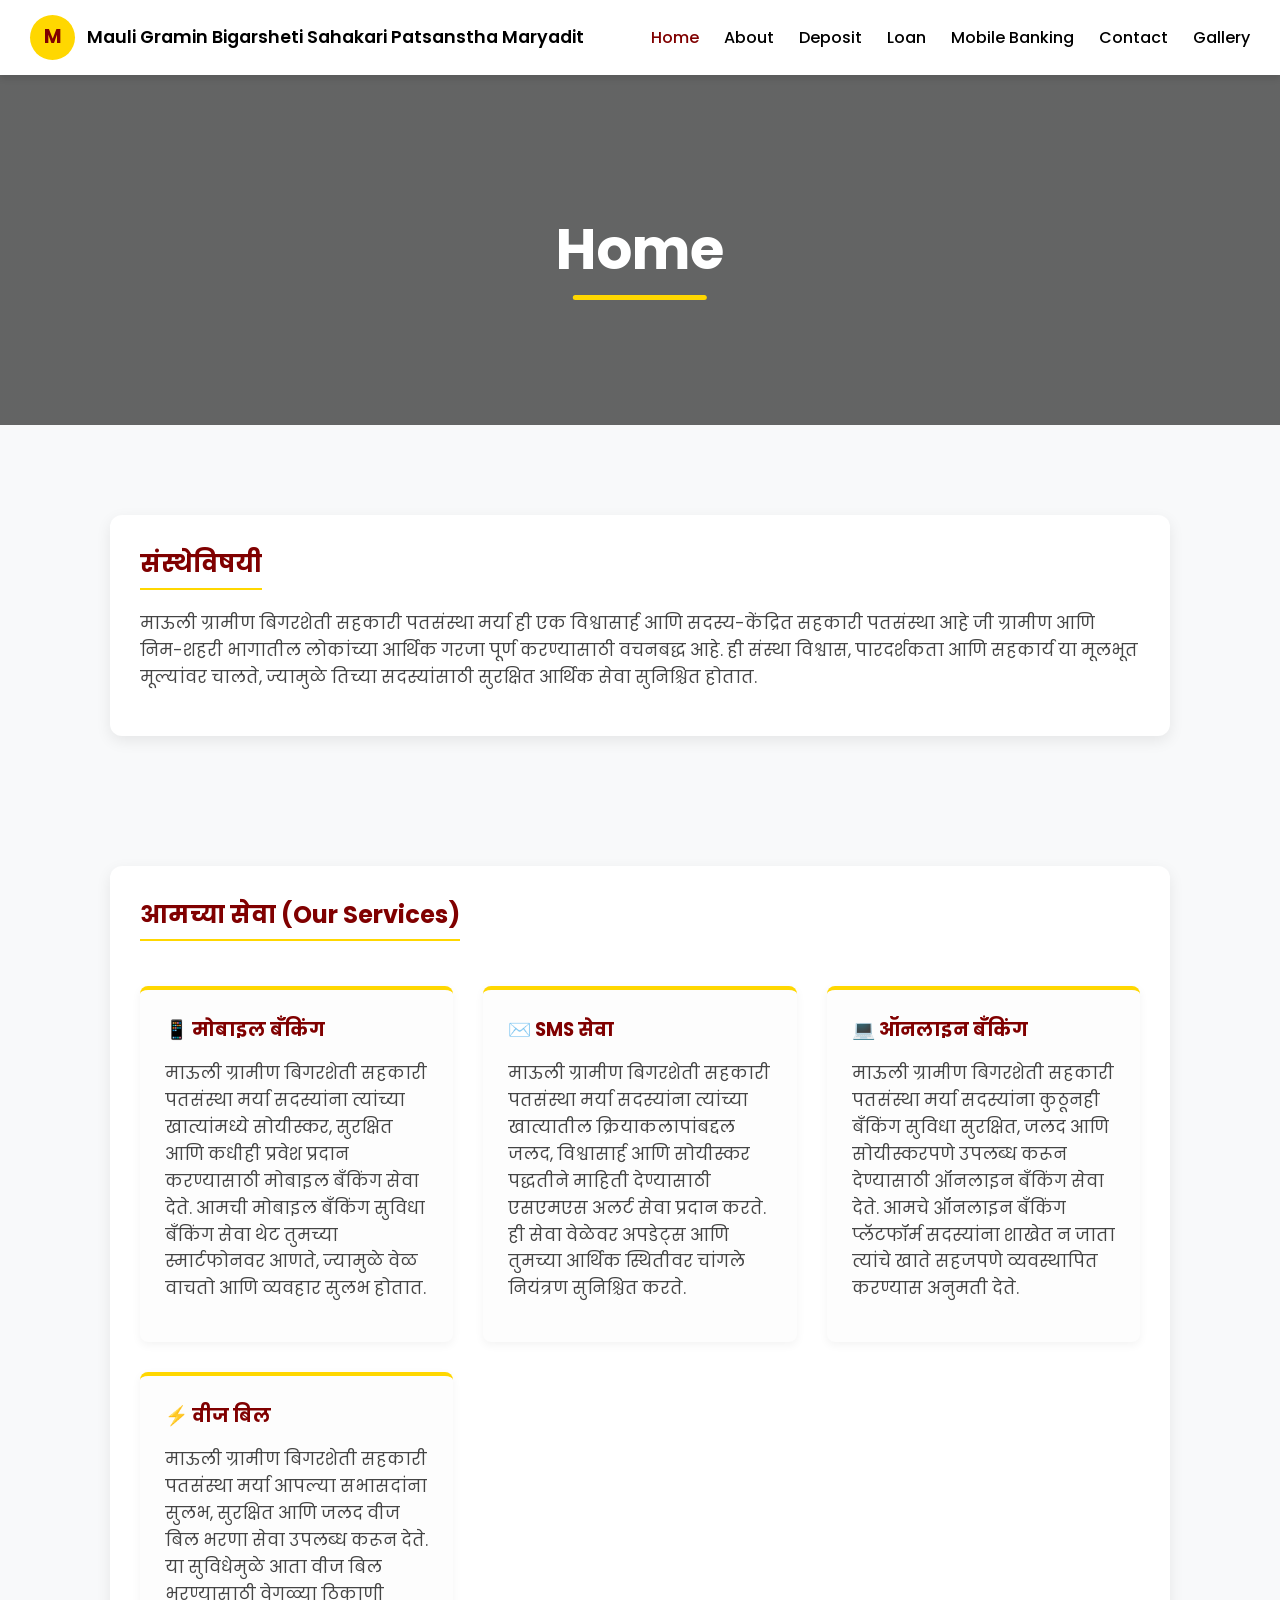
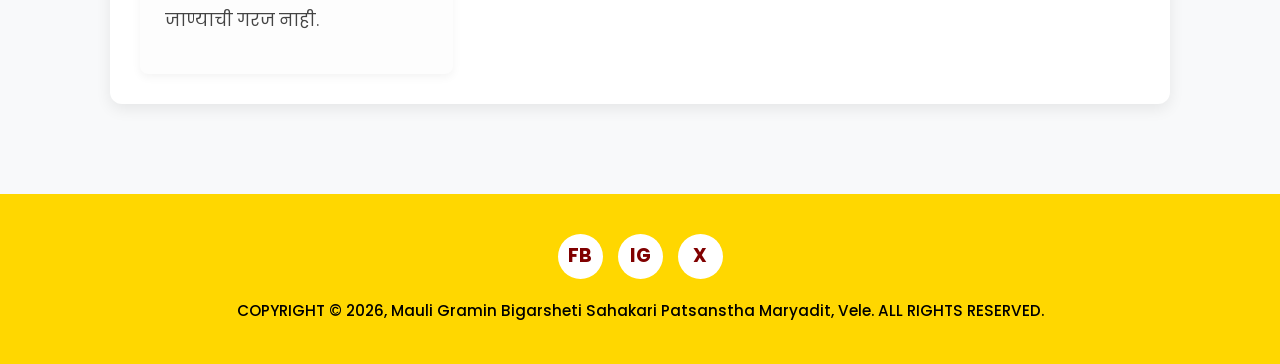
==== index.html @ 9fba1a36 "Add files via upload" ====
<!DOCTYPE html>
<html lang="mr">
<head>
    <meta charset="UTF-8">
    <meta name="viewport" content="width=device-width, initial-scale=1.0">
    <!-- Text: Page ka Title -->
    <title>Home - Mauli Gramin Bigarsheti Sahakari Patsanstha Maryadit</title>
    <link href="https://fonts.googleapis.com/css2?family=Poppins:wght@400;500;600;700&display=swap" rel="stylesheet">
    <link rel="stylesheet" href="css/style.css">
</head>
<body>

    <!-- Header / Navbar -->
    <header class="navbar">
        <div class="navbar-logo">
            <!-- Icon: Logo ka icon -->
            <div class="logo-circle">M</div>
            <!-- Text: Logo ka naam -->
            <div class="navbar-title">Mauli Gramin Bigarsheti Sahakari Patsanstha Maryadit</div>
        </div>
        <!-- Icon: Mobile menu Hamburger icon -->
        <div class="hamburger-menu" id="hamburgerMenu">&#9776;</div>
        <ul class="navbar-links" id="navLinks">
            <li><a href="index.html" class="active">Home</a></li>
            <li><a href="about.html">About</a></li>
            <li><a href="deposit.html">Deposit</a></li>
            <li><a href="loan.html">Loan</a></li>
            <li><a href="#">Mobile Banking</a></li>
            <li><a href="contact.html">Contact</a></li>
            <li><a href="#">Gallery</a></li>
        </ul>
    </header>

    <!-- Image: Hero Section ki photo yahan se change karein -->
    <section class="hero-section" style="background: linear-gradient(rgba(0,0,0,0.6), rgba(0,0,0,0.6)), url('https://images.unsplash.com/photo-1554224155-8d04cb21cd6c?auto=format&fit=crop&w=1200&q=80') center/cover no-repeat;">
        <!-- Text: Hero Section ka main title -->
        <h1 class="hero-title">Home</h1>
    </section>

    <!-- Main Content -->
    <main class="loan-container">
        
        <div class="content-section">
            <!-- Text: Section Heading -->
            <h2>संस्थेविषयी</h2>
            <!-- Text: Intro description -->
            <p>माऊली ग्रामीण बिगरशेती सहकारी पतसंस्था मर्या ही एक विश्वासार्ह आणि सदस्य-केंद्रित सहकारी पतसंस्था आहे जी ग्रामीण आणि निम-शहरी भागातील लोकांच्या आर्थिक गरजा पूर्ण करण्यासाठी वचनबद्ध आहे. ही संस्था विश्वास, पारदर्शकता आणि सहकार्य या मूलभूत मूल्यांवर चालते, ज्यामुळे तिच्या सदस्यांसाठी सुरक्षित आर्थिक सेवा सुनिश्चित होतात.</p>
        </div>

        <div class="content-section">
            <!-- Text: Services Heading -->
            <h2>आमच्या सेवा (Our Services)</h2>
            <div class="services-grid">
                
                <div class="service-card">
                    <!-- Icon & Text: Mobile Banking details -->
                    <h3>📱 मोबाइल बँकिंग</h3>
                    <p>माऊली ग्रामीण बिगरशेती सहकारी पतसंस्था मर्या सदस्यांना त्यांच्या खात्यांमध्ये सोयीस्कर, सुरक्षित आणि कधीही प्रवेश प्रदान करण्यासाठी मोबाइल बँकिंग सेवा देते. आमची मोबाइल बँकिंग सुविधा बँकिंग सेवा थेट तुमच्या स्मार्टफोनवर आणते, ज्यामुळे वेळ वाचतो आणि व्यवहार सुलभ होतात.</p>
                </div>
                
                <div class="service-card">
                    <!-- Icon & Text: SMS Banking details -->
                    <h3>✉️ SMS सेवा</h3>
                    <p>माऊली ग्रामीण बिगरशेती सहकारी पतसंस्था मर्या सदस्यांना त्यांच्या खात्यातील क्रियाकलापांबद्दल जलद, विश्वासार्ह आणि सोयीस्कर पद्धतीने माहिती देण्यासाठी एसएमएस अलर्ट सेवा प्रदान करते. ही सेवा वेळेवर अपडेट्स आणि तुमच्या आर्थिक स्थितीवर चांगले नियंत्रण सुनिश्चित करते.</p>
                </div>
                
                <div class="service-card">
                    <!-- Icon & Text: Online Banking details -->
                    <h3>💻 ऑनलाइन बँकिंग</h3>
                    <p>माऊली ग्रामीण बिगरशेती सहकारी पतसंस्था मर्या सदस्यांना कुठूनही बँकिंग सुविधा सुरक्षित, जलद आणि सोयीस्करपणे उपलब्ध करून देण्यासाठी ऑनलाइन बँकिंग सेवा देते. आमचे ऑनलाइन बँकिंग प्लॅटफॉर्म सदस्यांना शाखेत न जाता त्यांचे खाते सहजपणे व्यवस्थापित करण्यास अनुमती देते.</p>
                </div>
                
                <div class="service-card">
                    <!-- Icon & Text: Bill Payment details -->
                    <h3>⚡ वीज बिल</h3>
                    <p>माऊली ग्रामीण बिगरशेती सहकारी पतसंस्था मर्या आपल्या सभासदांना सुलभ, सुरक्षित आणि जलद वीज बिल भरणा सेवा उपलब्ध करून देते. या सुविधेमुळे आता वीज बिल भरण्यासाठी वेगळ्या ठिकाणी जाण्याची गरज नाही.</p>
                </div>
            </div>
        </div>
    </main>

    <!-- Footer -->
    <footer class="footer-section">
        <div class="social-icons">
            <!-- Yahan apna Facebook direct link dalen -->
            <a href="#" class="social-icon" title="Facebook">FB</a>
            <!-- Yahan apna Instagram direct link dalen -->
            <a href="#" class="social-icon" title="Instagram">IG</a>
            <!-- Yahan apna Twitter/Email direct link dalen -->
            <a href="#" class="social-icon" title="Twitter/X">X</a>
        </div>
        <!-- Text: Copyright text -->
        <p class="footer-text">COPYRIGHT &copy; 2026, Mauli Gramin Bigarsheti Sahakari Patsanstha Maryadit, Vele. ALL RIGHTS RESERVED.</p>
    </footer>

    <script src="js/script.js"></script>
</body>
</html>
---- css/style.css ----
/* -------------------------------------------------------------
   Global Reset - Font aur Margin set karne ke liye 
------------------------------------------------------------- */
* {
    margin: 0;
    padding: 0;
    box-sizing: border-box;
    font-family: 'Poppins', sans-serif;
}

body {
    background-color: #F8F9FA; 
    color: #333;
    line-height: 1.6;
}

/* -------------------------------------------------------------
   Navigation Bar (Header Styling)
------------------------------------------------------------- */
.navbar {
    display: flex;
    justify-content: space-between;
    align-items: center;
    padding: 15px 30px;
    background-color: #ffffff;
    position: sticky; 
    top: 0;
    z-index: 1000;
    box-shadow: 0 4px 6px rgba(0,0,0,0.1);
}

.navbar-logo {
    display: flex;
    align-items: center;
    gap: 12px; 
}

.logo-circle {
    width: 45px;
    height: 45px;
    background-color: #FFD700;
    border-radius: 50%;
    display: flex;
    justify-content: center;
    align-items: center;
    font-weight: bold;
    font-size: 1.2rem;
    color: #800000; 
}

.navbar-title {
    font-size: 1.1rem;
    font-weight: 600;
    color: #000;
}

.navbar-links {
    display: flex;
    gap: 25px;
    list-style: none; 
}

.navbar-links li a {
    text-decoration: none; 
    color: #000;
    font-weight: 500;
    transition: color 0.3s ease; 
}

.navbar-links li a.active,
.navbar-links li a:hover {
    color: #800000; 
}

.hamburger-menu {
    display: none; 
    cursor: pointer;
    font-size: 1.8rem;
}

/* -------------------------------------------------------------
   Hero Section (Top Banner)
------------------------------------------------------------- */
.hero-section {
    height: 350px;
    display: flex;
    justify-content: center;
    align-items: center;
    text-align: center;
}

.hero-title {
    color: #fff;
    font-size: 3.5rem;
    position: relative;
    display: inline-block;
}

.hero-title::after {
    content: '';
    position: absolute;
    left: 50%;
    transform: translateX(-50%);
    bottom: -5px;
    width: 80%;
    height: 5px;
    background-color: #FFD700; 
    border-radius: 5px;
}

/* -------------------------------------------------------------
   Main/General Generic Content Containers (About/Deposit/Home)
------------------------------------------------------------- */
.content-section {
    max-width: 1100px;
    margin: 40px auto;
    padding: 30px;
    background: #fff;
    border-radius: 12px;
    box-shadow: 0 5px 15px rgba(0,0,0,0.08); /* 3D Box Shadow */
}
.content-section h2 { 
    margin-bottom: 20px; 
    color: #800000; 
    border-bottom: 2px solid #FFD700;
    display: inline-block;
    padding-bottom: 5px;
}
.content-section p { 
    margin-bottom: 15px; 
    color: #444; 
    font-size: 1.05rem;
}
.content-section ul { 
    padding-left: 20px; 
    margin-bottom: 20px; 
    color: #555; 
    display: flex; 
    flex-direction: column; 
    gap: 12px; 
}
.content-section ul li strong { color: #800000; }

/* Tables (Board of Directors) */
.table-responsive {
    overflow-x: auto;
}
.director-table {
    width: 100%;
    border-collapse: collapse;
    margin-top: 15px;
}
.director-table th, .director-table td {
    padding: 12px;
    border: 1px solid #ddd;
    text-align: left;
}
.director-table th {
    background-color: #FFD700;
    color: #800000;
}

/* Contact Form */
.contact-form {
    display: flex;
    flex-direction: column;
    gap: 15px;
    margin-top: 20px;
}
.form-group {
    display: flex;
    flex-direction: column;
}
.form-group label {
    margin-bottom: 5px;
    font-weight: 500;
    color: #333;
}
.form-group input, .form-group textarea {
    padding: 10px;
    border: 1px solid #ddd;
    border-radius: 5px;
    font-family: inherit;
}
.contact-form button {
    background-color: #800000;
    color: #fff;
    border: none;
    padding: 12px;
    border-radius: 5px;
    cursor: pointer;
    font-weight: bold;
    transition: background 0.3s;
}
.contact-form button:hover {
    background-color: #600000;
}

/* Grid layout for features/services on Home/Deposit */
.services-grid {
    display: grid;
    grid-template-columns: repeat(auto-fit, minmax(250px, 1fr));
    gap: 30px;
    margin-top: 25px;
}
.service-card {
    background: #fdfdfd;
    padding: 25px;
    border-top: 4px solid #FFD700;
    border-radius: 8px;
    box-shadow: 0 3px 10px rgba(0,0,0,0.05);
    transition: transform 0.3s;
}
.service-card:hover {
    transform: translateY(-5px);
}
.service-card h3 { color: #800000; margin-bottom: 15px; }

/* Contact specific styling */
.contact-grid {
    display: grid;
    grid-template-columns: 1fr 1fr;
    gap: 40px;
    margin-top: 20px;
}
.contact-item h3 { 
    color: #800000; 
    margin-bottom: 10px;
}

/* -------------------------------------------------------------
   Loan Category Cards (Images + Accodions)
------------------------------------------------------------- */
.loan-container {
    max-width: 1100px;
    margin: 50px auto; 
    padding: 0 20px;
    display: flex;
    flex-direction: column;
    gap: 50px; 
}

.loan-card {
    display: flex;
    background: #fff;
    border-radius: 12px;
    overflow: hidden;
    box-shadow: 0 5px 15px rgba(0,0,0,0.08); 
}

.loan-card.reverse {
    flex-direction: row-reverse;
}

.loan-image {
    flex: 1;
    min-height: 300px;
    background-color: #e0e0e0; 
}

.loan-image img {
    width: 100%;
    height: 100%;
    object-fit: cover;
}

.loan-content {
    flex: 1;
    padding: 40px;
    display: flex;
    flex-direction: column;
    justify-content: center;
}

.loan-content h2 {
    color: #800000; 
    margin-bottom: 15px;
    font-size: 2rem;
    line-height: 1.3;
}

.loan-content p {
    margin-bottom: 25px;
    color: #555;
    font-size: 1.05rem;
}

/* -------------------------------------------------------------
   Accordions (Tabbing System jaha niyam aur text khulte han)
------------------------------------------------------------- */
.accordion {
    border: 1px solid #e0e0e0;
    border-radius: 6px;
    margin-bottom: 15px;
    overflow: hidden;
}

.accordion-header {
    background-color: #f9f9f9;
    padding: 15px 20px;
    cursor: pointer;
    font-weight: 600;
    font-size: 1.05rem;
    display: flex;
    justify-content: space-between;
    align-items: center;
    user-select: none; 
    transition: background 0.3s;
}

.accordion-header:hover {
    background-color: #f1f1f1;
}

.accordion-header span {
    transition: transform 0.3s ease;
}

.accordion-header.active span {
    transform: rotate(180deg);
}

.accordion-body {
    padding: 0 20px; 
    max-height: 0; 
    overflow: hidden;
    transition: max-height 0.4s ease, padding 0.4s ease;
    background-color: #fff;
    color: #444;
}

.accordion-body.active {
    padding: 20px;
    max-height: 2000px; 
    border-top: 1px solid #e0e0e0;
}

.accordion-body ol, .accordion-body ul {
    padding-left: 20px;
    display: flex;
    flex-direction: column;
    gap: 8px; 
}

/* -------------------------------------------------------------
   Footer (Bottom part)
------------------------------------------------------------- */
.footer-section {
    background-color: #FFD700;
    text-align: center;
    padding: 40px 20px;
    margin-top: 30px;
}

.social-icons {
    display: flex;
    justify-content: center;
    gap: 15px;
    margin-bottom: 20px;
}

.social-icon {
    width: 45px;
    height: 45px;
    background-color: #fff;
    color: #800000;
    border-radius: 50%;
    display: flex;
    justify-content: center;
    align-items: center;
    text-decoration: none;
    font-weight: bold;
    font-size: 1.2rem;
    transition: transform 0.2s, box-shadow 0.2s;
}

.social-icon:hover {
    transform: translateY(-3px);
    box-shadow: 0 4px 8px rgba(0,0,0,0.2);
}

.footer-text {
    color: #000;
    font-size: 0.95rem;
    font-weight: 500;
}

/* -------------------------------------------------------------
   Responsive Design (Phones/Tablets)
------------------------------------------------------------- */
@media (max-width: 900px) {
    .navbar {
        padding: 15px 20px;
    }
    .navbar-links {
        display: none; 
        flex-direction: column;
        position: absolute;
        top: 75px; 
        left: 0;
        width: 100%;
        background-color: #fff;
        box-shadow: 0 4px 6px rgba(0,0,0,0.1);
        padding: 20px 0;
    }
    .navbar-links.show {
        display: flex;
    }
    .navbar-links li {
        text-align: center;
    }
    .hamburger-menu {
        display: block; 
    }
    .navbar-title {
        font-size: 0.9rem; 
    }
    .hero-title {
        font-size: 2.5rem;
    }
    .loan-card, .loan-card.reverse {
        flex-direction: column;
    }
    .loan-image {
        min-height: 250px;
    }
    .loan-container {
        gap: 30px;
    }
    .contact-grid {
        grid-template-columns: 1fr;
    }
}
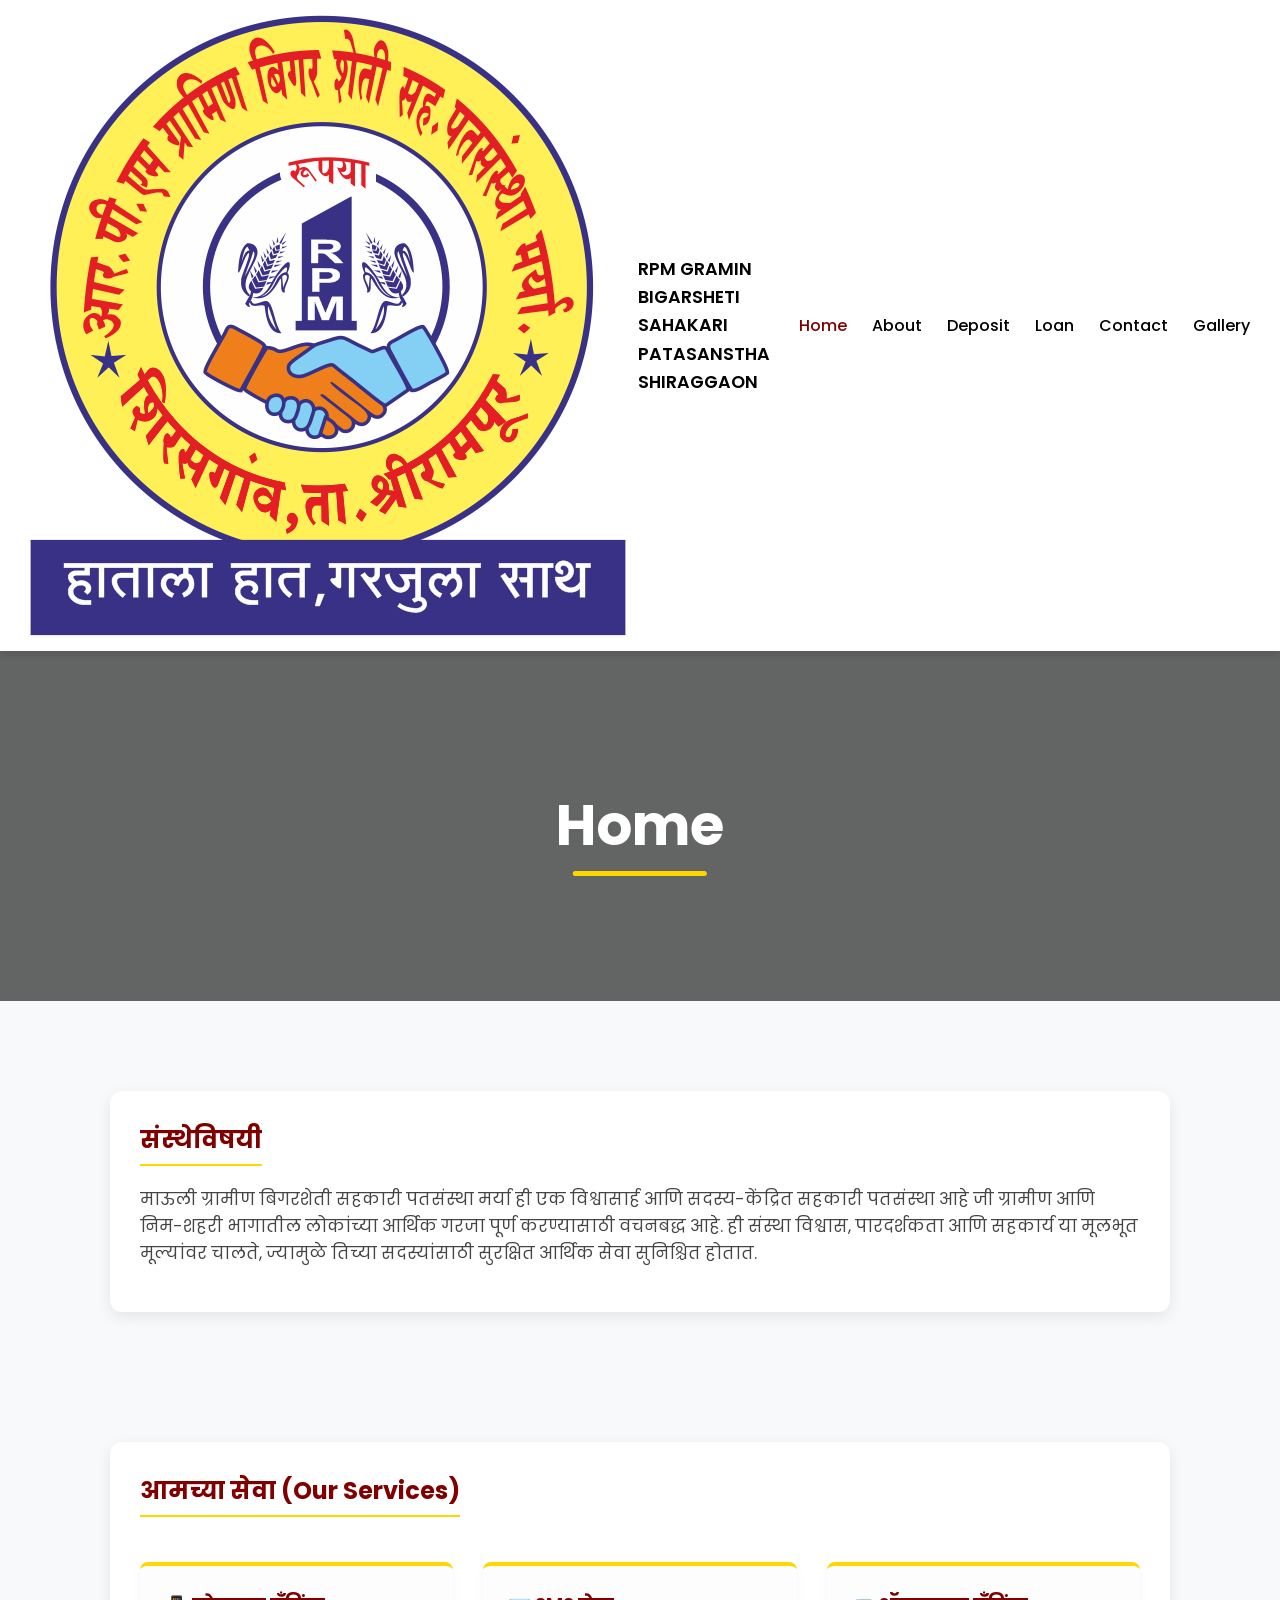
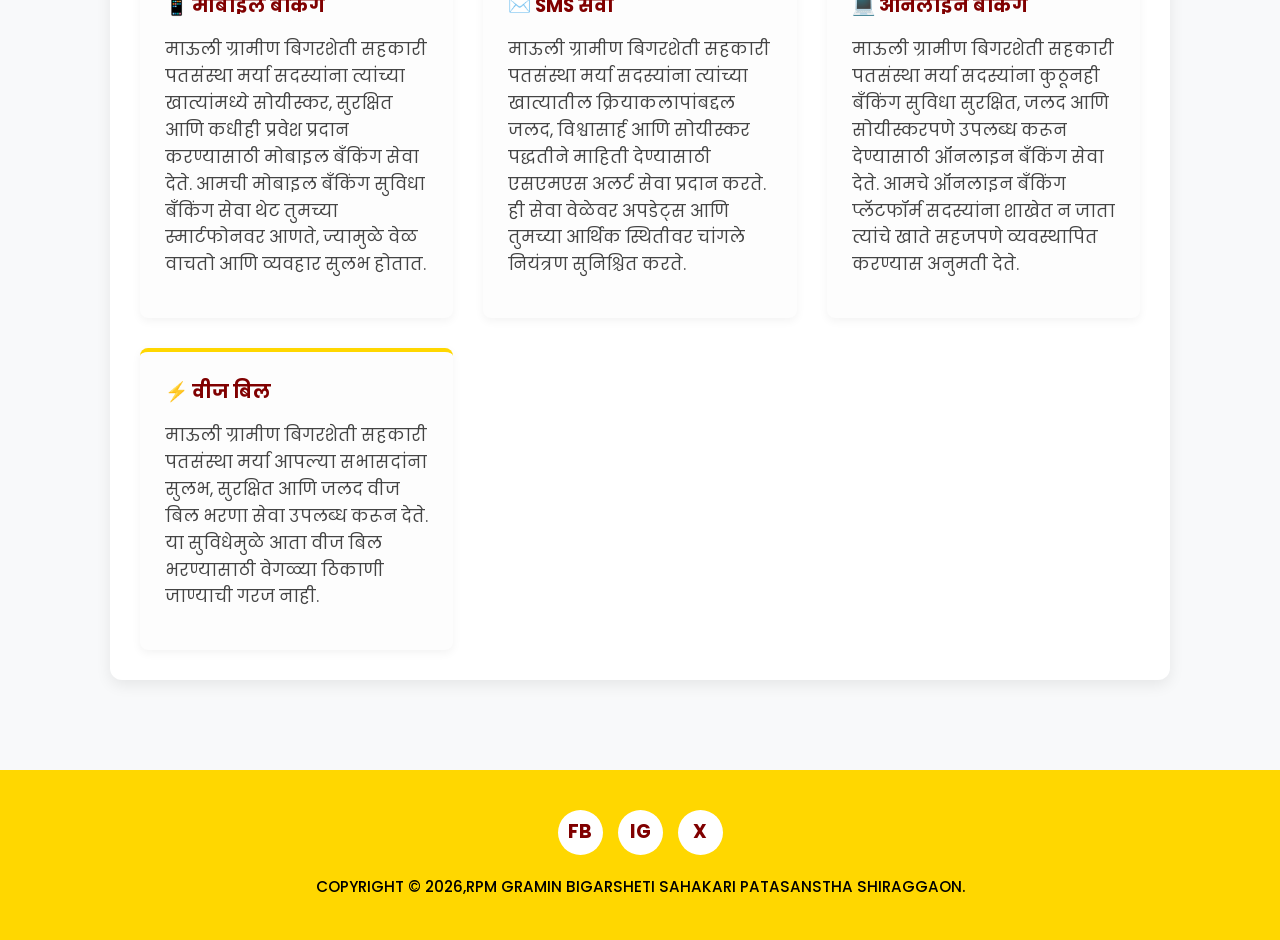
==== commit 80fb3a40: "Fix Fix" ====
--- a/index.html
+++ b/index.html
@@ -14,9 +14,12 @@
     <header class="navbar">
         <div class="navbar-logo">
             <!-- Icon: Logo ka icon -->
-            <div class="logo-circle">M</div>
+            <div class="navbar-logo">
+    <!-- Logo Image -->
+    <img src="logo.webp" alt="Logo" class="logo-image">
+</div>
             <!-- Text: Logo ka naam -->
-            <div class="navbar-title">Mauli Gramin Bigarsheti Sahakari Patsanstha Maryadit</div>
+            <div class="navbar-title">RPM GRAMIN BIGARSHETI SAHAKARI PATASANSTHA SHIRAGGAON</div>
         </div>
         <!-- Icon: Mobile menu Hamburger icon -->
         <div class="hamburger-menu" id="hamburgerMenu">&#9776;</div>
@@ -25,7 +28,7 @@
             <li><a href="about.html">About</a></li>
             <li><a href="deposit.html">Deposit</a></li>
             <li><a href="loan.html">Loan</a></li>
-            <li><a href="#">Mobile Banking</a></li>
+            
             <li><a href="contact.html">Contact</a></li>
             <li><a href="#">Gallery</a></li>
         </ul>
@@ -90,7 +93,7 @@
             <a href="#" class="social-icon" title="Twitter/X">X</a>
         </div>
         <!-- Text: Copyright text -->
-        <p class="footer-text">COPYRIGHT &copy; 2026, Mauli Gramin Bigarsheti Sahakari Patsanstha Maryadit, Vele. ALL RIGHTS RESERVED.</p>
+        <p class="footer-text">COPYRIGHT &copy; 2026,RPM GRAMIN BIGARSHETI SAHAKARI PATASANSTHA SHIRAGGAON.</p>
     </footer>
 
     <script src="js/script.js"></script>
